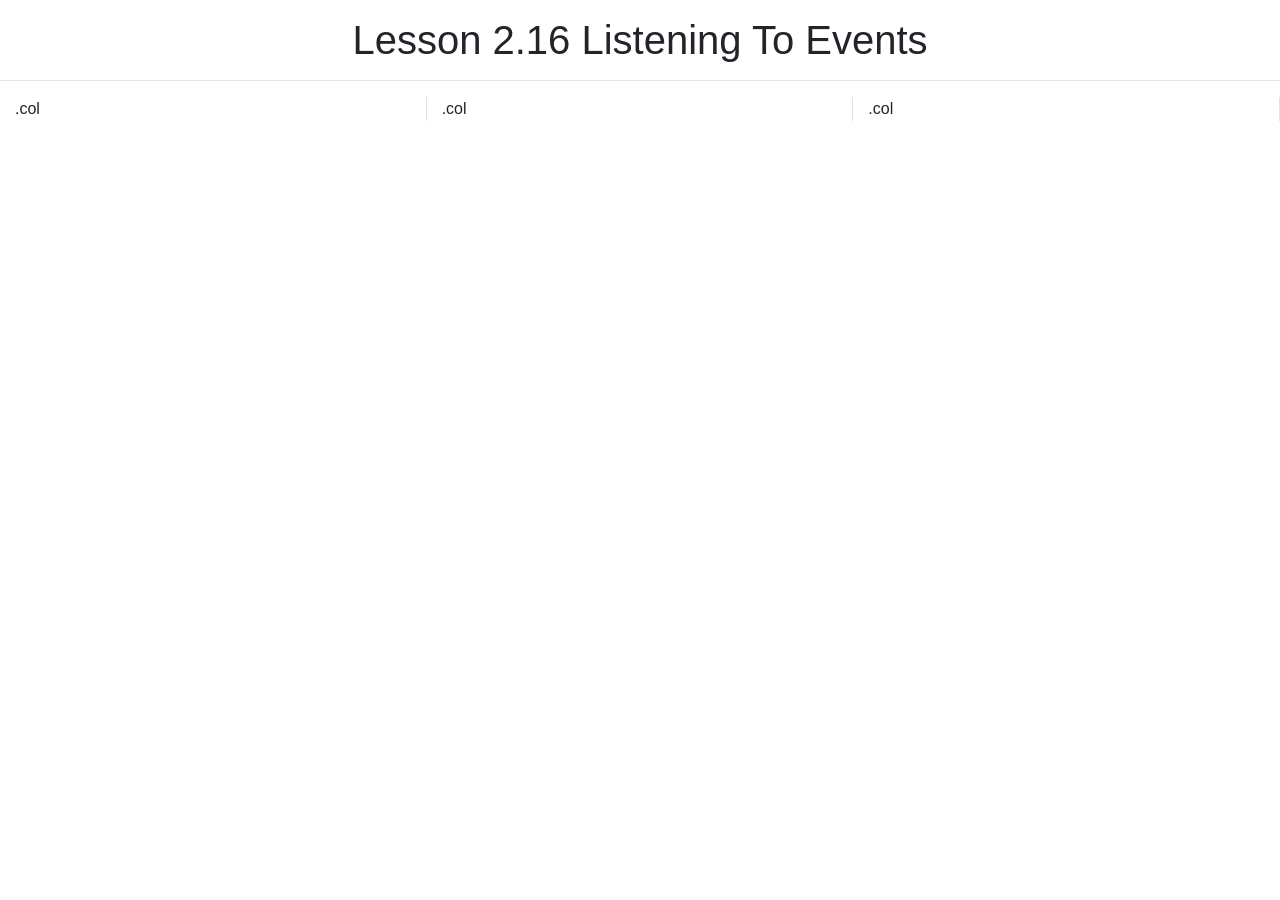
==== 2-17-listening-to-events/index.html @ 6283deb3 "Lesson 2.16 Listening To Events base files setup" ====
<!DOCTYPE html>
<html lang="en">

    <head>
        <meta charset="UTF-8">
        <meta name="viewport" content="width=device-width, initial-scale=1.0">
        <title>Listening To Events</title>
        <link rel="stylesheet" href="https://maxcdn.bootstrapcdn.com/bootstrap/4.5.0/css/bootstrap.min.css">
    </head>

    <body>
        <h1 class="text-center mt-md-3">Lesson 2.16 Listening To Events</h1>
        <hr>
        <div class="container-fluid">
            <div class="row">
                <div class="col border-right">.col</div>
                <div class="col border-right">.col</div>
                <div class="col border-right">.col</div>
            </div>
        </div>

        <script src="https://ajax.googleapis.com/ajax/libs/jquery/3.5.1/jquery.min.js"></script>
        <script src="https://cdnjs.cloudflare.com/ajax/libs/popper.js/1.16.0/umd/popper.min.js"></script>
        <script src="https://maxcdn.bootstrapcdn.com/bootstrap/4.5.0/js/bootstrap.min.js"></script>
        <script src="js/listening-to-events.js"></script>
    </body>

</html>
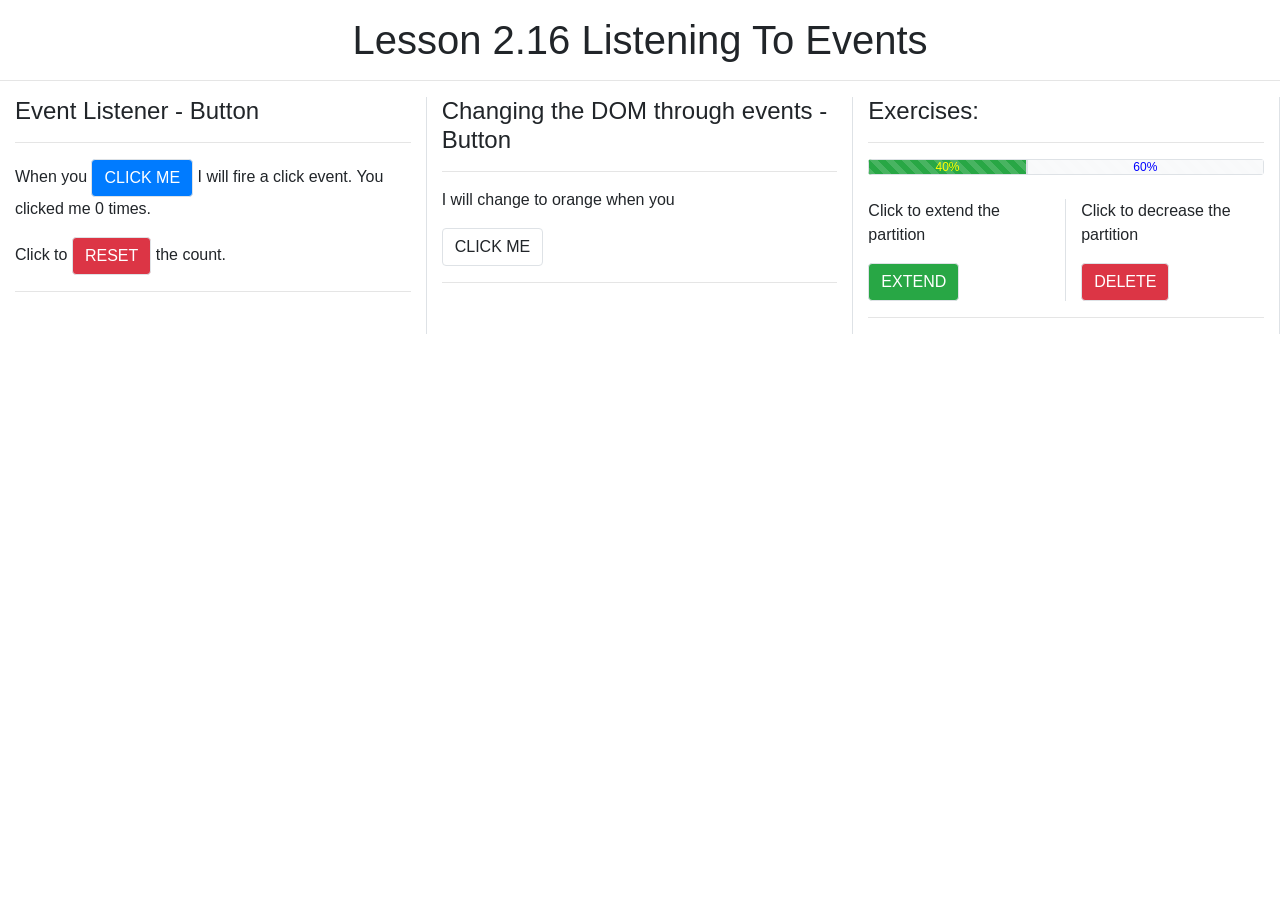
==== commit 8b33904c: "listening to events lesson and solutions to exercise" ====
--- a/2-17-listening-to-events/index.html
+++ b/2-17-listening-to-events/index.html
@@ -13,9 +13,39 @@
         <hr>
         <div class="container-fluid">
             <div class="row">
-                <div class="col border-right">.col</div>
-                <div class="col border-right">.col</div>
-                <div class="col border-right">.col</div>
+                <div class="col border-right">
+                    <h4>Event Listener - Button</h4>
+                    <hr>
+                    <p>When you <button class="button1">Click Me</button> I will fire a click event. You clicked me <span class="count">0</span> times.</p>
+                    <p>Click to <button class="button2 reset-count">Reset</button> the count.</p>
+                    <hr>
+                </div>
+                <div class="col border-right">
+                    <h4>Changing the DOM through events - Button</h4>
+                    <hr>
+                    <p class="toggle"></p><button class="button3">Click Me</button>
+                    <hr>
+                </div>
+                <div class="col border-right">
+                    <h4>Exercises:</h4>
+                    <hr>
+                    <div class="progress">
+                        <div class="safe-bar"></div>
+                        <div class="free-space-bar"></div>
+                    </div>
+                    <br>
+                    <div class="row">
+                        <div class="col-sm-6 border-right">
+                            <p>Click to extend the partition</p>
+                            <button class="extend-button">Extend</button>
+                        </div>
+                        <div class="col">
+                            <p>Click to decrease the partition</p>
+                            <button class="free-space-button">Delete</button>
+                        </div>
+                    </div>
+                    <hr>
+                </div>
             </div>
         </div>
 
